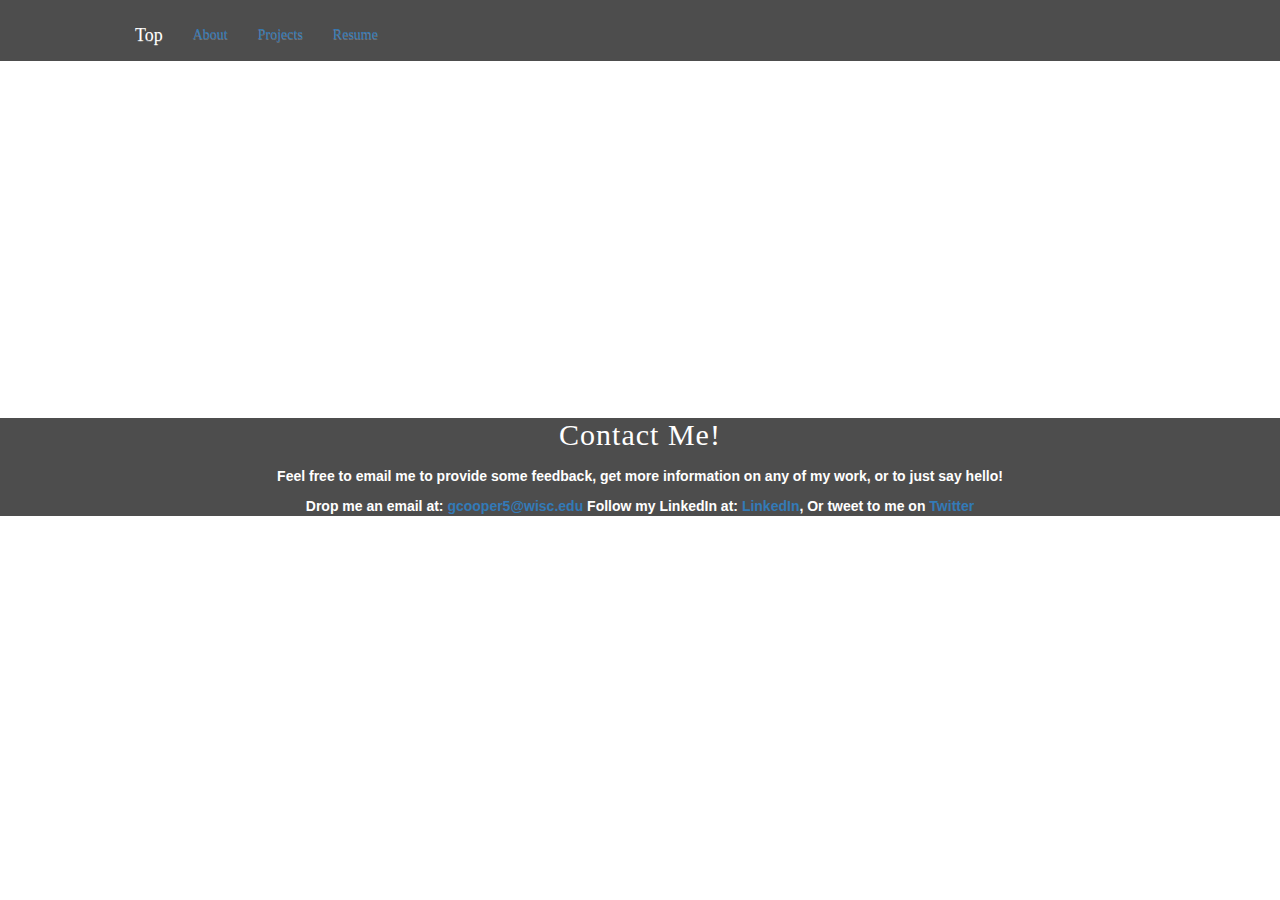
==== index.html @ 590bea6f "adding footers" ====
<!DOCTYPE HTML>
<html lang='en'>


<!-- document header -->

<head>
        <meta charset="uft-8">
        <meta name= "viewport" content ="width=device-width, initial-scale=1"/>
        <meta name="keywords" content="maps, cartography"/>

                <title>Gillian Cooper</title>

        <link rel="stylesheet" href="css/bootstrap.min.css">
        <link rel="stylesheet" href="css/bootstrap-theme.min.css">
        <link rel="stylesheet" href="css/style.css">
</head>


<!-- nav bar -->


<body id="page-top" data-spy="scroll" data-target=".navbar-fixed-top">

    <nav class="navbar navbar-custom navbar-fixed-top" role="navigation">
        <div class="container">
            <div class="navbar-header">
                <button type="button" class="navbar-toggle collapsed" data-toggle="collapse" data-target="#navbar" aria-expanded="false" aria-controls="navbar">
                                <span class='sr-only'>Toggle navigation</span>
                                <span class="glyphicon glyphicon-menu-hamburger"></span>
                                <span class="menu">Menu</span>

<!--                     <i class="fa fa-bars"></i> -->
                </button>
                <a class="navbar-brand page-scroll" href="#page-top">
                    <i class="fa fa-play-circle"></i>  <span>Top</span>
                </a>
            </div>

<!--             <button class="navbar-toggle collapsed" data-target=".navbar-collapse" data-toggle="collapse" type="button"></button> -->

<!--             <div class="collapse navbar-collapse navbar-right navbar-main-collapse">
 -->                
            <div id="navbar" class="collapse navbar-collapse">
                    <ul class="nav navbar-nav">

                    <li>
                        <a href="about.html">About</a>
                    </li>
                     <li>
                        <a href="portfolio.html">Projects</a>
                    </li>
                    <li>
                        <a href="resume.html">Resume</a>
                    </li>
             </div>
       
        </nav>
                            

     <!-- background image and title -->

        <header class="intromain" style="background-image: url('assets/rowing2.jpg');">
                <div class="intro-body">
                    <h1 class="brand-heading" id="header">Gillian Cooper</h1>
                        <div class="container">

                            <div class="row">
                                <div class="col-md-8 col-md-offset-2">
                                    
                                        <h2 class="intro-blurb">This website is a collection of things! It is my online portfolio, it contains projects I have done, and is also a place for me to share what I am all about!</h2>
                                    <a href="#about" class="btn btn-circle page-scroll">
                                        <i class="fa fa-angle-double-down animated"></i>
                                    </a>
                                        
<!--                                     <a href="#about" class="btn btn-circle page-scroll">
                                    </a>        
 -->
                                </div>

                            </div>
                    </div>

        </header>




        <!-- footer -->

        <div class="footer">
<!--             <header class="intro"> -->

                                <div class="contact">
                                        <h2>Contact Me!</h2>
                                            <p>Feel free to email me to provide some feedback, get more information on any of my work, or to just say hello!</p>
                                            <p>Drop me an email at: <a href="mailto:gcooper5@wisc.edu.com">gcooper5@wisc.edu</a>
                                            Follow my LinkedIn at: <a href="https://www.linkedin.com/profile/public-profile-settings?trk=prof-edit-edit-public_profile">LinkedIn</a>, Or tweet to me on <a href="https://twitter.com/@coop_gil"> 
                                            Twitter</a> 
                                            </p>
                                    </div>
<!--             </header> -->
        </div>
        

        <script type="text/javascript" src=" lib/jquery-1.11.3.min.js"> </script>
        <script src="assets/js/jquery.bootstrap-autohidingnavbar.js"></script>
        <script type="text/javascript" src="js/bootstrap.min.js"></script>
    </body>
</html>
---- css/style.css ----
/*/////////////////////////
///////nav bar////////////
////////////////////////*/


.navbar-fixed-top {
    background-color: #4d4d4d;
    padding-top: 10px;
    color:white;
}

/*left side nav bar text*/
.navbar-brand {
    font-size: 18;
    color:white;
}

.navbar-right{
    padding-right: 100px;
}

/*right hand side navbar text*/
.page-scroll{
    color:white;
/*    padding-right: 80px;*/
}

.text-left{
    padding-left: 80px;
}

.resume-container{
    /*    padding-top: 35px;*/
    padding-right: 30px;
    padding-bottom: 30px;
    padding-left: 80px;
    font-family: Corbel;
    font-size: 14;
}
.container {
/*    padding-top: 35px;*/
    padding-right: 30px;
    padding-bottom: 0px;
    padding-left: 80px;
    font-family: Corbel;
    font-size: 14;
}
.assignments{
    padding-top: 100px;
    padding-right: 30px;
    padding-bottom: 50px;
    padding-left: 80px;
    font-family: Corbel;
    font-size: 14;
}

li {
    font-family: Corbel;
    font-size: 14;  

}
img {
  border: 0;
}


.sub-heading{ padding-top: 10px;
    padding-right: 30px;
    padding-bottom: 0px;
    padding-left: 80px;
    font-family: Corbel;
    font-size: 14;}

.intromain {
    display: table;
    width: 100%;
    height: 50%;
    padding: 15px 0px 120px 0px;
    text-align: center;
    -webkit-background-size: cover;
    -moz-background-size: cover;
    background-size: cover;
    -o-background-size: cover;
}
.intro-blurb{padding-top: 10px;
    padding-bottom: 0px;
    font-family: Corbel;
    font-size: 12;
    color: #fff;
}


.intro-body{
        font-family: Corbel;
    font-weight: bold;
    color: #878CA8;
    text-align: center;
    font-size: 1000;
    font-size: 10pt;

}
.intro-about{
    display: table;
    width: 100%;
    height: 50%;
    padding: 15px 0px 120px 0px;
    text-align: center;
    -webkit-background-size: cover;
    -moz-background-size: cover;
    background-size: cover;
    -o-background-size: cover;
}
.intro {
    display: table;
    width: 100%;
    height: 100px;
    padding: 100px 0;
    text-align: center;
    -webkit-background-size: cover;
    -moz-background-size: cover;
    background-size: cover;
    -o-background-size: cover;
    background-color: #4d4d4d;
}
/*body {
    background-color: #0000;
} */

#header{  
    margin: 0 0 0px;
    color:white;
    font-variant: bold;
    text-align: center;
    font-weight: 700;
}
.brand-heading{    
    margin: 0 0 35px;
    color:black;
    font-variant: bold;
    text-align: center;
    padding-top: 100px;
}
.footer{
    margin: 0 0 35px;
    color:white;
    font-variant: bold;
    text-align: center;
    font-weight: 700;
    background-color: #4d4d4d;
    float: bottom;

}
h1{   margin: 0 0 35px;
    color:black;
    font-variant: bold;
    text-align: center;


}

h4{margin:  0 0 25px;}

h2,
h3,
h5,
h6 {
    margin: 0 0 15px;
/*    text-transform: uppercase;*/
    font-family: Corbel;
    letter-spacing: 1px;

page-top{
    margin-bottom: 0;
    border-bottom: 1px solid rgba(255,255,255,.3);
    text-transform: uppercase;
    font-family: Corbel;
    background-color: #000;
}


p {
    padding-top: 0px;
    padding-right: 30px;
    padding-bottom: 10px;
    padding-left: 80px;
    font-family: Corbel;
    text-align: center;
    font-size: 18;
    color:white;    
    }
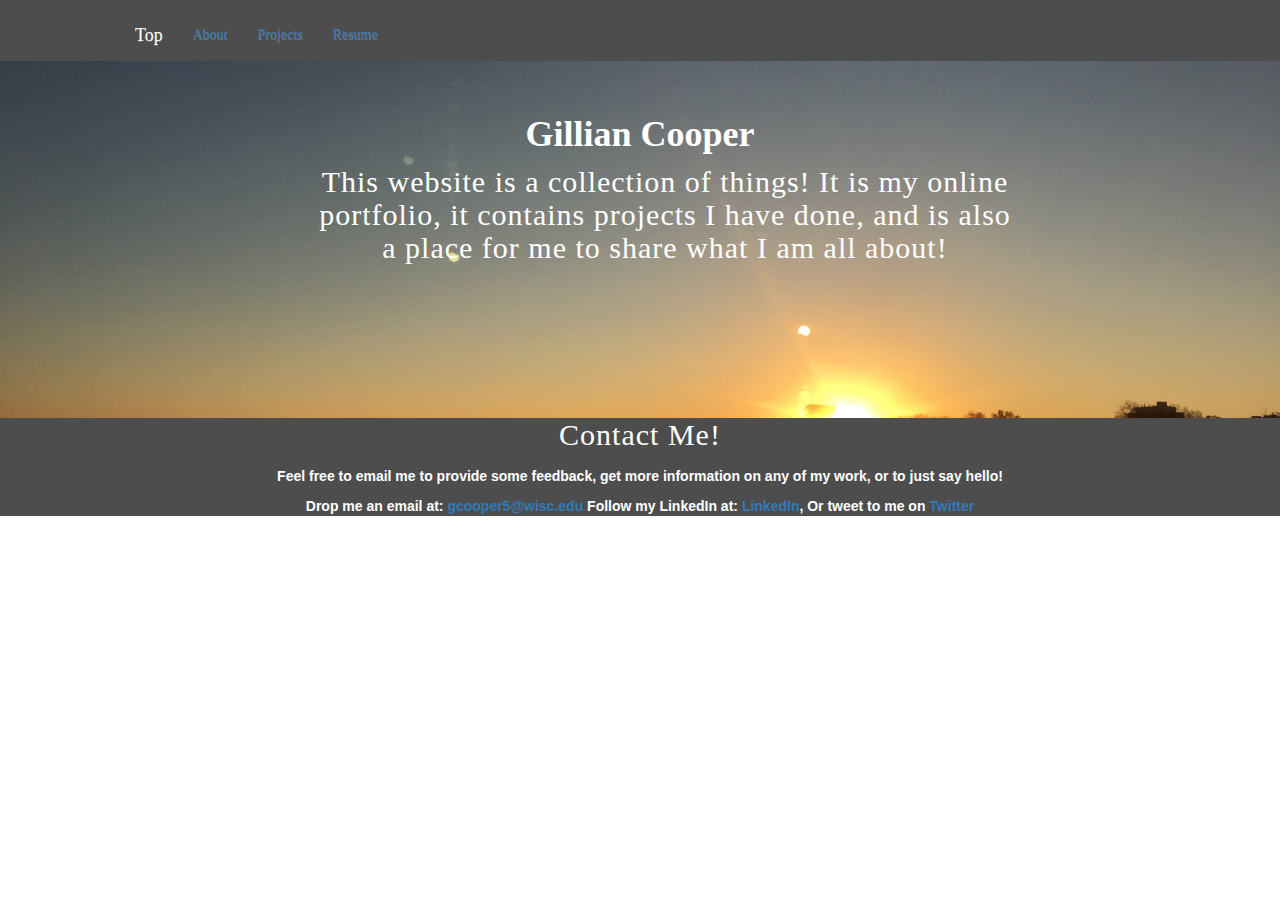
==== commit 793c01a9: "fixing image" ====
--- a/index.html
+++ b/index.html
@@ -60,7 +60,7 @@
 
      <!-- background image and title -->
 
-        <header class="intromain" style="background-image: url('assets/rowing2.jpg');">
+        <header class="intromain" style="background-image: url('assets/rowing2.JPG');">
                 <div class="intro-body">
                     <h1 class="brand-heading" id="header">Gillian Cooper</h1>
                         <div class="container">
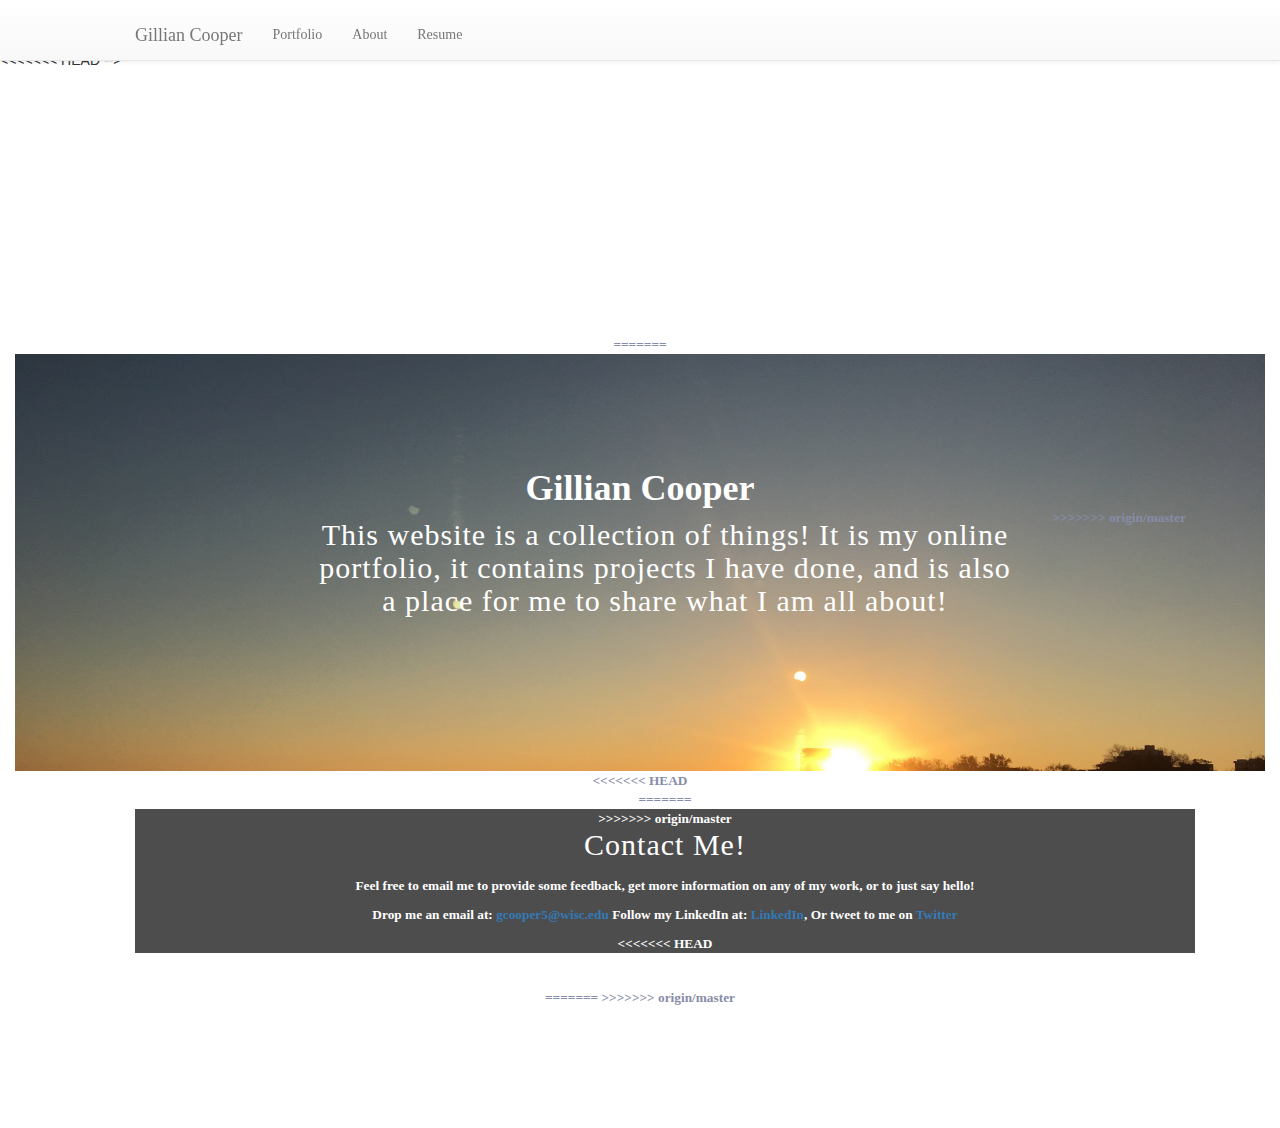
==== commit 603ee7f9: "update index" ====
--- a/index.html
+++ b/index.html
@@ -22,7 +22,7 @@
 
 <body id="page-top" data-spy="scroll" data-target=".navbar-fixed-top">
 
-    <nav class="navbar navbar-custom navbar-fixed-top" role="navigation">
+ <!--    <nav class="navbar navbar-custom navbar-fixed-top" role="navigation">
         <div class="container">
             <div class="navbar-header">
                 <button type="button" class="navbar-toggle collapsed" data-toggle="collapse" data-target="#navbar" aria-expanded="false" aria-controls="navbar">
@@ -55,6 +55,49 @@
                     </li>
              </div>
        
+<<<<<<< HEAD
+        </nav> -->
+                    <nav id="custom-navbar" class="navbar navbar-default navbar-fixed-top main-navbar custom-navbar">
+    <div class="container">
+            <div class="navbar-header"> 
+                    <button type="button" class="navbar-toggle collapsed" data-toggle="collapse" data-target="#navbar" aria-expanded="false" aria-controls="navbar">
+                                        <span class="sr-only">Toggle navigation</span>
+                                        <span class="glyphicon glyphicon-menu-hamburger"></span>
+                                        <span class="menu">Menu</span>
+                                </button>
+                                <a class="navbar-brand" href="index.html">Gillian Cooper</a>
+                            </div>
+                            <div id="navbar" class="collapse navbar-collapse">
+                                    <ul class="nav navbar-nav">
+                                                <li><a href="portfolio.html">Portfolio</a></li>
+                                                <li><a href="about.html">About</a></li>
+                                                <li><a href="resume.html">Resume</a></li>
+                                 </ul>
+                        </div>
+                </div>
+</nav>        
+
+     <!-- background image and title -->
+
+        <header class="intromain" style="background-image: url('assets/rowing2.jpg');">
+                <div class="intro-body">
+                    <h1 class="brand-heading" id="header">Gillian Cooper</h1>
+                        <div class="container-fluid">
+
+                            <div class="row">
+            <!--                     <div class="col-md-8 col-md-offset-2"> -->
+                                    
+                                        <h2 class="intro-blurb">This website is a collection of things! It is my online portfolio, it contains projects I have done, and is also a place for me to share what I am all about!</h2>
+                                    <a href="#about" class="btn btn-circle page-scroll">
+                                        <i class="fa fa-angle-double-down animated"></i>
+                                    </a>
+                                        
+<!--                                     <a href="#about" class="btn btn-circle page-scroll">
+                                    </a>        
+ -->
+                                </div>
+
+=======
         </nav>
                             
 
@@ -78,6 +121,7 @@
  -->
                                 </div>
 
+>>>>>>> origin/master
                             </div>
                     </div>
 
@@ -88,10 +132,17 @@
 
         <!-- footer -->
 
+<<<<<<< HEAD
+        <div id="footer">
+            <header class="container">
+
+                                <div class="muted credit">
+=======
         <div class="footer">
 <!--             <header class="intro"> -->
 
                                 <div class="contact">
+>>>>>>> origin/master
                                         <h2>Contact Me!</h2>
                                             <p>Feel free to email me to provide some feedback, get more information on any of my work, or to just say hello!</p>
                                             <p>Drop me an email at: <a href="mailto:gcooper5@wisc.edu.com">gcooper5@wisc.edu</a>
@@ -99,7 +150,11 @@
                                             Twitter</a> 
                                             </p>
                                     </div>
+<<<<<<< HEAD
+            </header>
+=======
 <!--             </header> -->
+>>>>>>> origin/master
         </div>
         
 
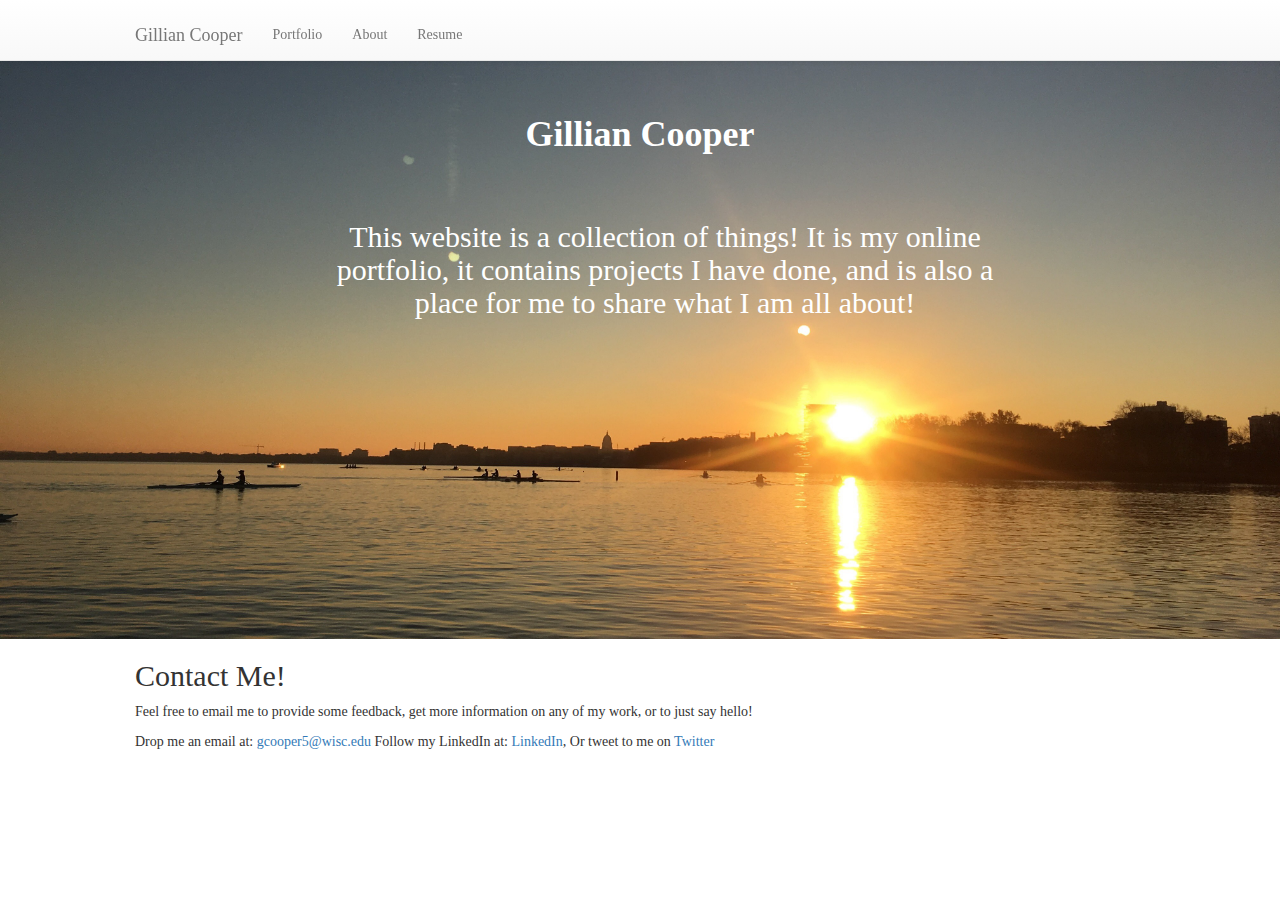
==== commit e827f188: "fix" ====
--- a/index.html
+++ b/index.html
@@ -22,41 +22,7 @@
 
 <body id="page-top" data-spy="scroll" data-target=".navbar-fixed-top">
 
- <!--    <nav class="navbar navbar-custom navbar-fixed-top" role="navigation">
-        <div class="container">
-            <div class="navbar-header">
-                <button type="button" class="navbar-toggle collapsed" data-toggle="collapse" data-target="#navbar" aria-expanded="false" aria-controls="navbar">
-                                <span class='sr-only'>Toggle navigation</span>
-                                <span class="glyphicon glyphicon-menu-hamburger"></span>
-                                <span class="menu">Menu</span>
 
-<!--                     <i class="fa fa-bars"></i> -->
-                </button>
-                <a class="navbar-brand page-scroll" href="#page-top">
-                    <i class="fa fa-play-circle"></i>  <span>Top</span>
-                </a>
-            </div>
-
-<!--             <button class="navbar-toggle collapsed" data-target=".navbar-collapse" data-toggle="collapse" type="button"></button> -->
-
-<!--             <div class="collapse navbar-collapse navbar-right navbar-main-collapse">
- -->                
-            <div id="navbar" class="collapse navbar-collapse">
-                    <ul class="nav navbar-nav">
-
-                    <li>
-                        <a href="about.html">About</a>
-                    </li>
-                     <li>
-                        <a href="portfolio.html">Projects</a>
-                    </li>
-                    <li>
-                        <a href="resume.html">Resume</a>
-                    </li>
-             </div>
-       
-<<<<<<< HEAD
-        </nav> -->
                     <nav id="custom-navbar" class="navbar navbar-default navbar-fixed-top main-navbar custom-navbar">
     <div class="container">
             <div class="navbar-header"> 
@@ -76,30 +42,7 @@
                         </div>
                 </div>
 </nav>        
-
-     <!-- background image and title -->
-
-        <header class="intromain" style="background-image: url('assets/rowing2.jpg');">
-                <div class="intro-body">
-                    <h1 class="brand-heading" id="header">Gillian Cooper</h1>
-                        <div class="container-fluid">
-
-                            <div class="row">
-            <!--                     <div class="col-md-8 col-md-offset-2"> -->
-                                    
-                                        <h2 class="intro-blurb">This website is a collection of things! It is my online portfolio, it contains projects I have done, and is also a place for me to share what I am all about!</h2>
-                                    <a href="#about" class="btn btn-circle page-scroll">
-                                        <i class="fa fa-angle-double-down animated"></i>
-                                    </a>
-                                        
-<!--                                     <a href="#about" class="btn btn-circle page-scroll">
-                                    </a>        
- -->
-                                </div>
-
-=======
-        </nav>
-                            
+    
 
      <!-- background image and title -->
 
@@ -121,7 +64,6 @@
  -->
                                 </div>
 
->>>>>>> origin/master
                             </div>
                     </div>
 
@@ -129,20 +71,10 @@
 
 
 
-
-        <!-- footer -->
-
-<<<<<<< HEAD
-        <div id="footer">
+<div id="footer">
             <header class="container">
 
                                 <div class="muted credit">
-=======
-        <div class="footer">
-<!--             <header class="intro"> -->
-
-                                <div class="contact">
->>>>>>> origin/master
                                         <h2>Contact Me!</h2>
                                             <p>Feel free to email me to provide some feedback, get more information on any of my work, or to just say hello!</p>
                                             <p>Drop me an email at: <a href="mailto:gcooper5@wisc.edu.com">gcooper5@wisc.edu</a>
@@ -150,11 +82,7 @@
                                             Twitter</a> 
                                             </p>
                                     </div>
-<<<<<<< HEAD
             </header>
-=======
-<!--             </header> -->
->>>>>>> origin/master
         </div>
         
 
--- a/css/style.css
+++ b/css/style.css
@@ -29,6 +29,7 @@
     padding-left: 80px;
 }
 
+
 .resume-container{
     /*    padding-top: 35px;*/
     padding-right: 30px;
@@ -37,6 +38,7 @@
     font-family: Corbel;
     font-size: 14;
 }
+
 .container {
 /*    padding-top: 35px;*/
     padding-right: 30px;
@@ -44,6 +46,18 @@
     padding-left: 80px;
     font-family: Corbel;
     font-size: 14;
+}
+.aboutme {
+    padding-top: 100px;
+/*    padding-right: 30px;
+    padding-bottom: 0px;
+    padding-left: 80px;*/
+    font-family: Corbel;
+    font-size: 14;
+    text-align: center;
+}
+.background{
+    background-size: cover;
 }
 .assignments{
     padding-top: 100px;
@@ -76,6 +90,8 @@
     width: 100%;
     height: 50%;
     padding: 15px 0px 120px 0px;
+<<<<<<< HEAD
+=======
     text-align: center;
     -webkit-background-size: cover;
     -moz-background-size: cover;
@@ -104,12 +120,31 @@
     width: 100%;
     height: 50%;
     padding: 15px 0px 120px 0px;
+>>>>>>> origin/master
     text-align: center;
     -webkit-background-size: cover;
     -moz-background-size: cover;
     background-size: cover;
     -o-background-size: cover;
 }
+.intro-blurb{padding-top: 10px;
+    padding-bottom: 0px;
+    font-family: Corbel;
+    font-size: 12;
+    color: #fff;
+}
+
+
+.intro-body{
+    font-family: Corbel;
+    font-weight: bold;
+    color: #878CA8;
+    text-align: center;
+    font-size: 1000;
+    font-size: 100pt;
+
+}
+
 .intro {
     display: table;
     width: 100%;
@@ -122,16 +157,45 @@
     -o-background-size: cover;
     background-color: #4d4d4d;
 }
+<<<<<<< HEAD
+
+.about-blurb{
+    padding-left: 100px;
+    padding-right: 100px;
+    padding-top: 700px;
+    font-family: Corbel;
+    font-weight: bold;
+    color: white;
+    text-align: center;
+    font-size: 14pt;
+
+}
+
 /*body {
     background-color: #0000;
 } */
 
-#header{  
-    margin: 0 0 0px;
+#header{    margin: 0 0 35px;
+
+
     color:white;
     font-variant: bold;
     text-align: center;
     font-weight: 700;
+}
+.brand-heading{    
+    margin: 0 0 35px;
+    color:black;
+    font-variant: bold;
+    text-align: center;
+    padding-top: 100px;
+}
+.about-heading{
+    color:black;
+    font-variant: bold;
+    text-align: center;
+    padding-top: 300px; 
+
 }
 .brand-heading{    
     margin: 0 0 35px;
@@ -150,6 +214,11 @@
     float: bottom;
 
 }
+h1{   margin: 0 0 35px;
+    color:black;
+    font-variant: bold;
+    text-align: center;
+
 h1{   margin: 0 0 35px;
     color:black;
     font-variant: bold;
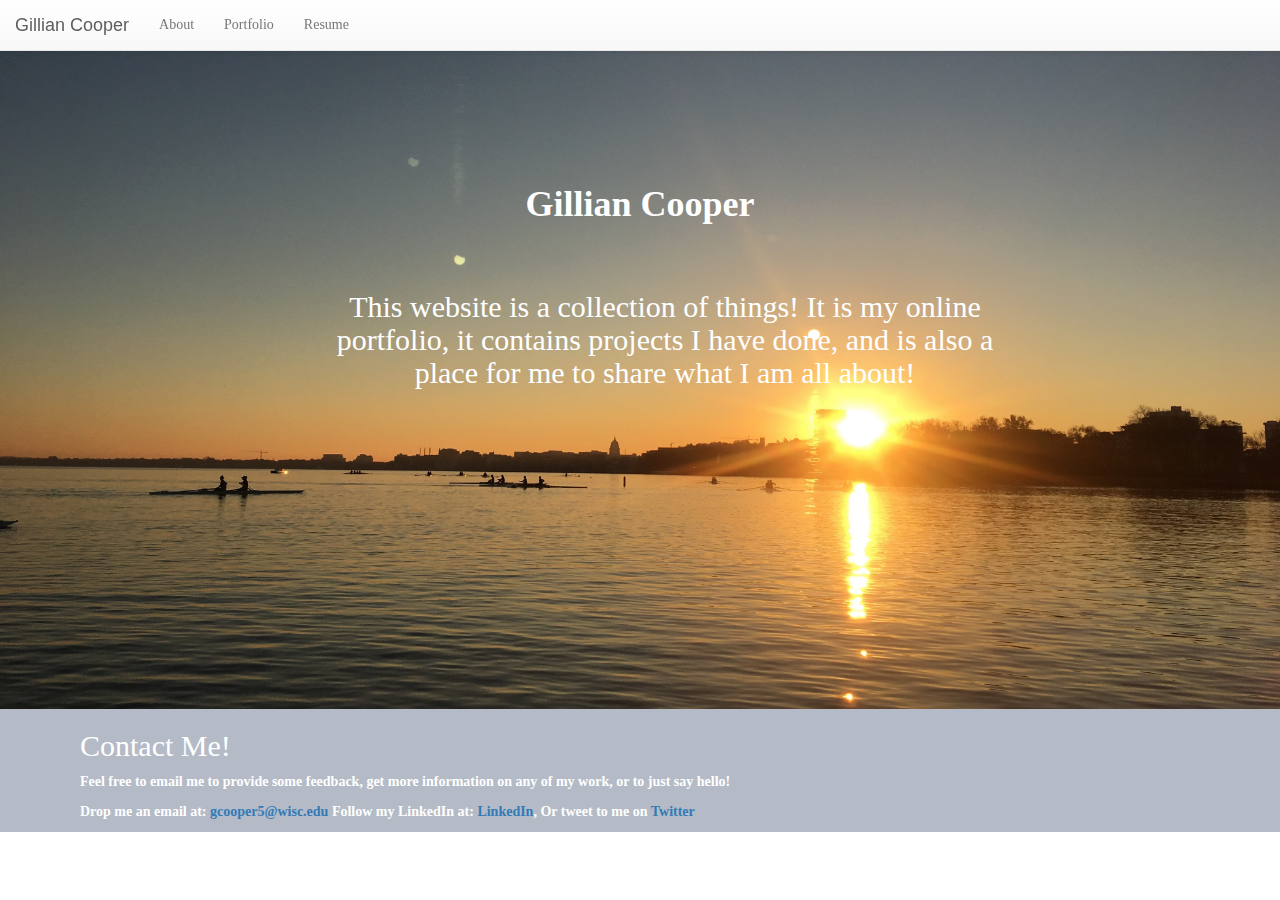
==== commit 238eed12: "update3" ====
--- a/index.html
+++ b/index.html
@@ -17,14 +17,8 @@
 </head>
 
 
-<!-- nav bar -->
-
-
-<body id="page-top" data-spy="scroll" data-target=".navbar-fixed-top">
-
-
-                    <nav id="custom-navbar" class="navbar navbar-default navbar-fixed-top main-navbar custom-navbar">
-    <div class="container">
+<nav id="custom-navbar" class="navbar navbar-default navbar-fixed-top main-navbar custom-navbar">
+    <div class="navcontainer">
             <div class="navbar-header"> 
                     <button type="button" class="navbar-toggle collapsed" data-toggle="collapse" data-target="#navbar" aria-expanded="false" aria-controls="navbar">
                                         <span class="sr-only">Toggle navigation</span>
@@ -35,16 +29,25 @@
                             </div>
                             <div id="navbar" class="collapse navbar-collapse">
                                     <ul class="nav navbar-nav">
-                                                <li><a href="portfolio.html">Portfolio</a></li>
+                                                
                                                 <li><a href="about.html">About</a></li>
+                                                <li><a href="portfolio1.html">Portfolio</a></li>
                                                 <li><a href="resume.html">Resume</a></li>
                                  </ul>
                         </div>
                 </div>
-</nav>        
+</nav> <!-- nav bar -->
+
+
+<body id="page-top" data-spy="scroll" data-target=".navbar-fixed-top">
+
+
+       
     
 
-     <!-- background image and title -->
+
+
+
 
         <header class="intromain" style="background-image: url('assets/rowing2.JPG');">
                 <div class="intro-body">
@@ -59,9 +62,6 @@
                                         <i class="fa fa-angle-double-down animated"></i>
                                     </a>
                                         
-<!--                                     <a href="#about" class="btn btn-circle page-scroll">
-                                    </a>        
- -->
                                 </div>
 
                             </div>
@@ -71,8 +71,11 @@
 
 
 
+
+
+
 <div id="footer">
-            <header class="container">
+            <header class="container" style="width:100%;>
 
                                 <div class="muted credit">
                                         <h2>Contact Me!</h2>
--- a/css/style.css
+++ b/css/style.css
@@ -2,14 +2,14 @@
 ///////nav bar////////////
 ////////////////////////*/
 
-
-.navbar-fixed-top {
-    background-color: #4d4d4d;
+/*
+#navcontainer {
+    background-color: #cbd1db;
     padding-top: 10px;
-    color:white;
-}
-
-/*left side nav bar text*/
+    color:white;*/
+
+/*
+left side nav bar text
 .navbar-brand {
     font-size: 18;
     color:white;
@@ -17,7 +17,8 @@
 
 .navbar-right{
     padding-right: 100px;
-}
+}*/
+
 
 /*right hand side navbar text*/
 .page-scroll{
@@ -47,6 +48,11 @@
     font-family: Corbel;
     font-size: 14;
 }
+
+.muted-credit{
+    padding-bottom: 20px;
+}
+
 .aboutme {
     padding-top: 100px;
 /*    padding-right: 30px;
@@ -90,8 +96,7 @@
     width: 100%;
     height: 50%;
     padding: 15px 0px 120px 0px;
-<<<<<<< HEAD
-=======
+
     text-align: center;
     -webkit-background-size: cover;
     -moz-background-size: cover;
@@ -107,28 +112,27 @@
 
 
 .intro-body{
-        font-family: Corbel;
+    font-family: Corbel;
     font-weight: bold;
     color: #878CA8;
     text-align: center;
     font-size: 1000;
     font-size: 10pt;
+    padding-top: 100px;
 
 }
 .intro-about{
     display: table;
     width: 100%;
     height: 50%;
-    padding: 15px 0px 120px 0px;
->>>>>>> origin/master
+/*    padding: 15px 0px 120px 0px;*/
     text-align: center;
     -webkit-background-size: cover;
     -moz-background-size: cover;
     background-size: cover;
     -o-background-size: cover;
 }
-.intro-blurb{padding-top: 10px;
-    padding-bottom: 0px;
+.intro-blurb{
     font-family: Corbel;
     font-size: 12;
     color: #fff;
@@ -140,7 +144,7 @@
     font-weight: bold;
     color: #878CA8;
     text-align: center;
-    font-size: 1000;
+/*    font-size: 1000;*/
     font-size: 100pt;
 
 }
@@ -157,15 +161,14 @@
     -o-background-size: cover;
     background-color: #4d4d4d;
 }
-<<<<<<< HEAD
 
 .about-blurb{
     padding-left: 100px;
     padding-right: 100px;
-    padding-top: 700px;
-    font-family: Corbel;
-    font-weight: bold;
-    color: white;
+/*    padding-top: 200px;
+*/    font-family: Corbel;
+/*    font-weight: bold;
+*/    color: black;
     text-align: center;
     font-size: 14pt;
 
@@ -176,8 +179,6 @@
 } */
 
 #header{    margin: 0 0 35px;
-
-
     color:white;
     font-variant: bold;
     text-align: center;
@@ -188,13 +189,13 @@
     color:black;
     font-variant: bold;
     text-align: center;
-    padding-top: 100px;
+/*    padding-top: 100px;*/
 }
 .about-heading{
     color:black;
     font-variant: bold;
     text-align: center;
-    padding-top: 300px; 
+ /*   padding-top: 300px; */
 
 }
 .brand-heading{    
@@ -202,18 +203,19 @@
     color:black;
     font-variant: bold;
     text-align: center;
-    padding-top: 100px;
-}
-.footer{
-    margin: 0 0 35px;
-    color:white;
-    font-variant: bold;
-    text-align: center;
+    padding-top: 70px;
+}
+
+#footer{
+    font-variant: bold;
+    text-align: left;
     font-weight: 700;
-    background-color: #4d4d4d;
+    background-color: #b4bbc6;
+    color:white;
     float: bottom;
-
-}
+    width: 100%;
+}
+
 h1{   margin: 0 0 35px;
     color:black;
     font-variant: bold;
@@ -238,12 +240,13 @@
     font-family: Corbel;
     letter-spacing: 1px;
 
-page-top{
+
+.page-top {
     margin-bottom: 0;
     border-bottom: 1px solid rgba(255,255,255,.3);
     text-transform: uppercase;
     font-family: Corbel;
-    background-color: #000;
+    background-color: #cbd1db;
 }
 
 
@@ -252,9 +255,5 @@
     padding-right: 30px;
     padding-bottom: 10px;
     padding-left: 80px;
-    font-family: Corbel;
-    text-align: center;
-    font-size: 18;
-    color:white;    
     }
 
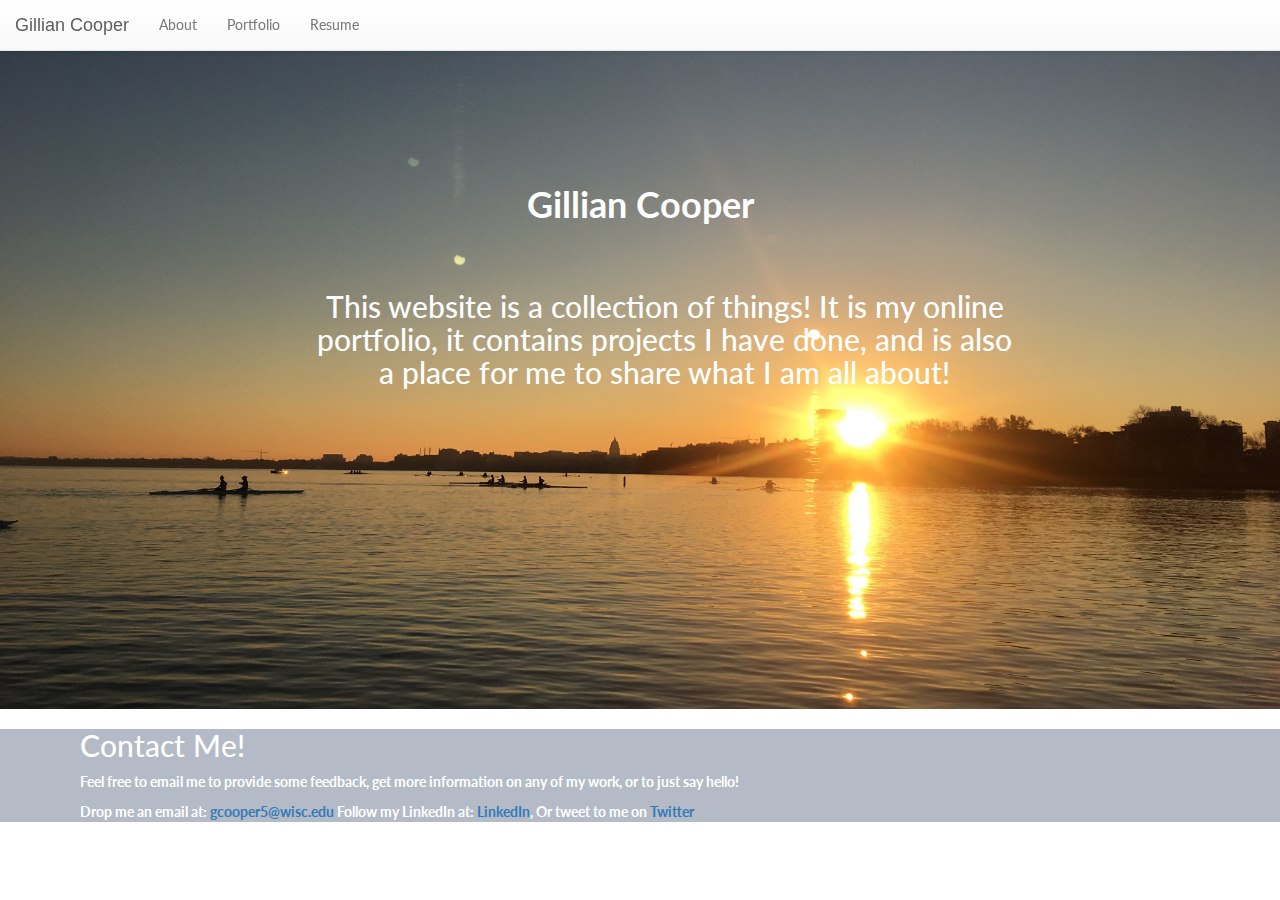
==== commit f0b946ec: "updating" ====
--- a/index.html
+++ b/index.html
@@ -45,7 +45,7 @@
        
     
 
-
+<!-- //////////Main text/////////// -->
 
 
 
@@ -71,11 +71,11 @@
 
 
 
-
+<!-- ///////////Footer//////////////////// -->
 
 
 <div id="footer">
-            <header class="container" style="width:100%;>
+            <header class="footer-container" style="width:100%;>
 
                                 <div class="muted credit">
                                         <h2>Contact Me!</h2>
--- a/css/style.css
+++ b/css/style.css
@@ -1,6 +1,11 @@
 /*/////////////////////////
 ///////nav bar////////////
 ////////////////////////*/
+
+@import url('https://fonts.googleapis.com/css?family=Lato');
+@import url('https://fonts.googleapis.com/css?family=Lato:i');
+
+
 
 /*
 #navcontainer {
@@ -20,6 +25,13 @@
 }*/
 
 
+/*////////////////standard components/////////////////////
+
+
+
+
+
+
 /*right hand side navbar text*/
 .page-scroll{
     color:white;
@@ -31,24 +43,25 @@
 }
 
 
-.resume-container{
-    /*    padding-top: 35px;*/
-    padding-right: 30px;
-    padding-bottom: 30px;
-    padding-left: 80px;
-    font-family: Corbel;
-    font-size: 14;
-}
+
 
 .container {
 /*    padding-top: 35px;*/
     padding-right: 30px;
     padding-bottom: 0px;
     padding-left: 80px;
-    font-family: Corbel;
-    font-size: 14;
-}
-
+    font-family: 'Lato', sans-serif;
+    font-size: 14;
+}
+
+.footer-container {
+/*    padding-top: 35px;*/
+    padding-right: 30px;
+    padding-bottom: 0px;
+    padding-left: 80px;
+    font-family: 'Lato', sans-serif;
+    font-size: 14;
+}
 .muted-credit{
     padding-bottom: 20px;
 }
@@ -58,7 +71,7 @@
 /*    padding-right: 30px;
     padding-bottom: 0px;
     padding-left: 80px;*/
-    font-family: Corbel;
+    font-family: 'Lato', sans-serif;
     font-size: 14;
     text-align: center;
 }
@@ -70,15 +83,26 @@
     padding-right: 30px;
     padding-bottom: 50px;
     padding-left: 80px;
-    font-family: Corbel;
-    font-size: 14;
+    font-family: 'Lato', sans-serif;
+    font-size: 14;
+}
+
+.resume-container{
+    /*    padding-top: 35px;*/
+    padding-right: 30px;
+    padding-bottom: 30px;
+    padding-left: 80px;
+    font-family: 'Lato', sans-serif; 
+    font-size: 14;
+
 }
 
 li {
-    font-family: Corbel;
+    font-family: 'Lato', sans-serif;
     font-size: 14;  
-
-}
+}
+
+
 img {
   border: 0;
 }
@@ -88,7 +112,7 @@
     padding-right: 30px;
     padding-bottom: 0px;
     padding-left: 80px;
-    font-family: Corbel;
+    font-family: 'Lato', sans-serif;
     font-size: 14;}
 
 .intromain {
@@ -105,14 +129,14 @@
 }
 .intro-blurb{padding-top: 10px;
     padding-bottom: 0px;
-    font-family: Corbel;
+    font-family: 'Lato', sans-serif;
     font-size: 12;
     color: #fff;
 }
 
 
 .intro-body{
-    font-family: Corbel;
+    font-family: 'Lato', sans-serif;
     font-weight: bold;
     color: #878CA8;
     text-align: center;
@@ -132,15 +156,16 @@
     background-size: cover;
     -o-background-size: cover;
 }
+
 .intro-blurb{
-    font-family: Corbel;
+    font-family: 'Lato', sans-serif;
     font-size: 12;
     color: #fff;
 }
 
 
 .intro-body{
-    font-family: Corbel;
+    font-family: 'Lato', sans-serif;
     font-weight: bold;
     color: #878CA8;
     text-align: center;
@@ -166,7 +191,7 @@
     padding-left: 100px;
     padding-right: 100px;
 /*    padding-top: 200px;
-*/    font-family: Corbel;
+*/    font-family: 'Lato', sans-serif;
 /*    font-weight: bold;
 */    color: black;
     text-align: center;
@@ -225,8 +250,6 @@
     color:black;
     font-variant: bold;
     text-align: center;
-
-
 }
 
 h4{margin:  0 0 25px;}
@@ -237,7 +260,7 @@
 h6 {
     margin: 0 0 15px;
 /*    text-transform: uppercase;*/
-    font-family: Corbel;
+    font-family: 'Lato', sans-serif;
     letter-spacing: 1px;
 
 
@@ -245,11 +268,10 @@
     margin-bottom: 0;
     border-bottom: 1px solid rgba(255,255,255,.3);
     text-transform: uppercase;
-    font-family: Corbel;
+    font-family: 'Lato', sans-serif;
     background-color: #cbd1db;
 }
-
-
+    
 p {
     padding-top: 0px;
     padding-right: 30px;
